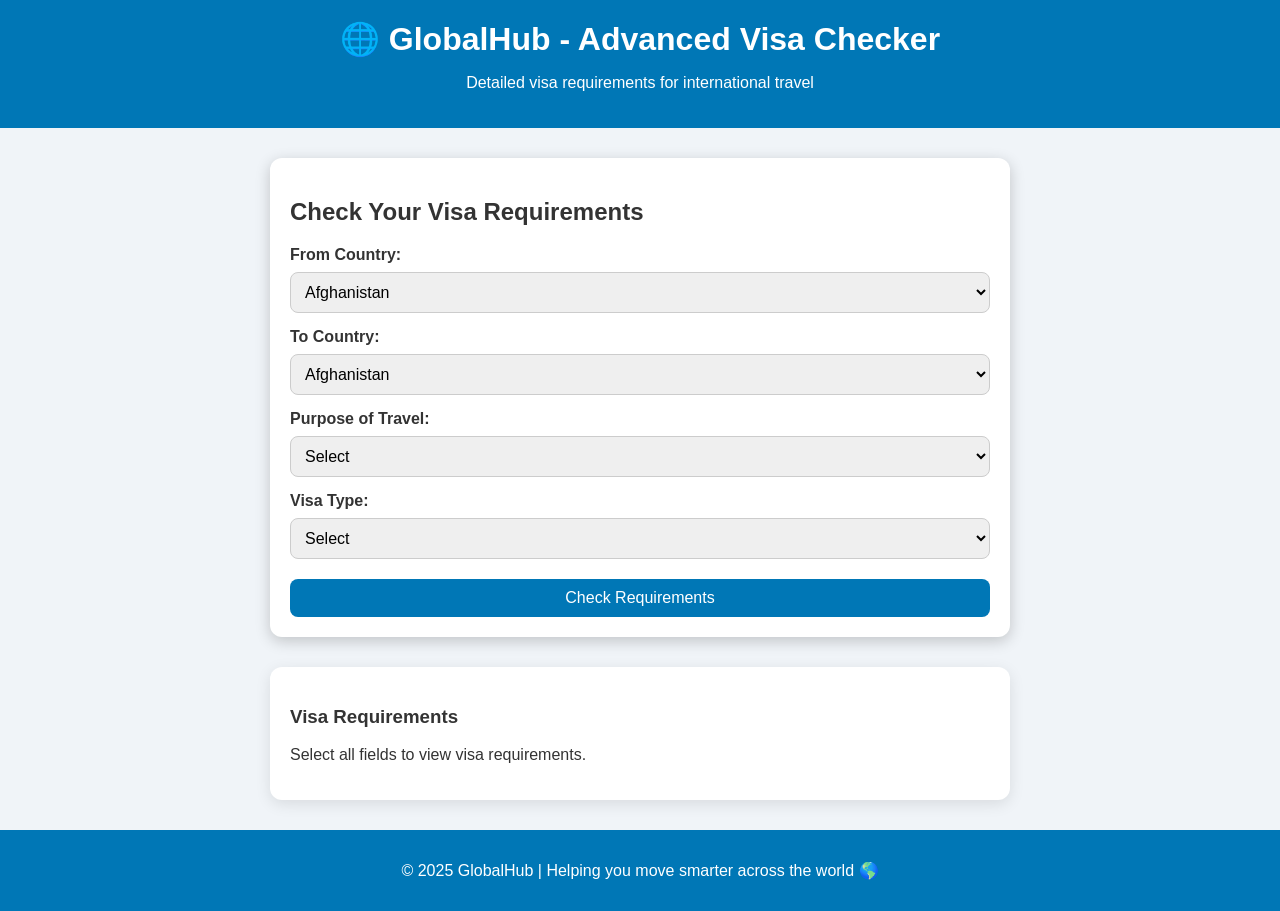
==== index.html @ 23df9233 "Add files via upload" ====
<!DOCTYPE html>
<html lang="en">
<head>
<meta charset="UTF-8">
<meta name="viewport" content="width=device-width, initial-scale=1.0">
<title>GlobalHub - Advanced Visa Checker</title>
<style>
  body { font-family:'Poppins', sans-serif; margin:0; padding:0; background:#f0f4f8; color:#333; }
  header { text-align:center; padding:20px; background:#0077b6; color:white; }
  header h1 { margin:0; }
  section.visa-form { max-width:700px; margin:30px auto; background:white; padding:20px; border-radius:12px; box-shadow:0 4px 15px rgba(0,0,0,0.2);}
  label { display:block; margin-top:15px; font-weight:bold; }
  select, button { width:100%; padding:10px; margin-top:8px; border-radius:8px; border:1px solid #ccc; font-size:16px; }
  button { background:#0077b6; color:white; border:none; cursor:pointer; margin-top:20px; }
  button:hover { background:#023e8a; }
  section.result { max-width:700px; margin:20px auto; background:white; padding:20px; border-radius:12px; box-shadow:0 4px 15px rgba(0,0,0,0.1); }
  ul { margin:10px 0 10px 20px; }
  footer { text-align:center; padding:15px; background:#0077b6; color:white; margin-top:30px; }
</style>
</head>
<body>

<header>
  <h1>🌐 GlobalHub - Advanced Visa Checker</h1>
  <p>Detailed visa requirements for international travel</p>
</header>

<section class="visa-form">
  <h2>Check Your Visa Requirements</h2>
  <form id="visaForm">
    <label for="from">From Country:</label>
    <select id="from"></select>

    <label for="to">To Country:</label>
    <select id="to"></select>

    <label for="purpose">Purpose of Travel:</label>
    <select id="purpose">
      <option value="">Select</option>
      <option value="tourist">Tourist</option>
      <option value="business">Business</option>
      <option value="study">Study</option>
      <option value="work">Work</option>
    </select>

    <label for="visaType">Visa Type:</label>
    <select id="visaType">
      <option value="">Select</option>
      <option value="standard">Standard Visa</option>
      <option value="eVisa">eVisa</option>
      <option value="onArrival">Visa on Arrival</option>
      <option value="visaFree">Visa-Free</option>
    </select>

    <button type="button" onclick="showRequirements()">Check Requirements</button>
  </form>
</section>

<section class="result" id="result">
  <h3>Visa Requirements</h3>
  <p>Select all fields to view visa requirements.</p>
</section>

<footer>
  <p>© 2025 GlobalHub | Helping you move smarter across the world 🌎</p>
</footer>

<script>
  // All countries of the world (195+ countries; shortened here for example)
  const countries = [
    "Afghanistan","Albania","Algeria","Andorra","Angola","Antigua and Barbuda","Argentina","Armenia","Australia","Austria",
    "Azerbaijan","Bahamas","Bahrain","Bangladesh","Barbados","Belarus","Belgium","Belize","Benin","Bhutan",
    "Bolivia","Bosnia and Herzegovina","Botswana","Brazil","Brunei","Bulgaria","Burkina Faso","Burundi","Cabo Verde","Cambodia",
    "Cameroon","Canada","Central African Republic","Chad","Chile","China","Colombia","Comoros","Congo","Costa Rica",
    "Croatia","Cuba","Cyprus","Czech Republic","Denmark","Djibouti","Dominica","Dominican Republic","Ecuador","Egypt",
    "El Salvador","Equatorial Guinea","Eritrea","Estonia","Eswatini","Ethiopia","Fiji","Finland","France","Gabon",
    "Gambia","Georgia","Germany","Ghana","Greece","Grenada","Guatemala","Guinea","Guinea-Bissau","Guyana",
    "Haiti","Honduras","Hungary","Iceland","India","Indonesia","Iran","Iraq","Ireland","Israel",
    "Italy","Jamaica","Japan","Jordan","Kazakhstan","Kenya","Kiribati","Kuwait","Kyrgyzstan","Laos",
    "Latvia","Lebanon","Lesotho","Liberia","Libya","Liechtenstein","Lithuania","Luxembourg","Madagascar","Malawi",
    "Malaysia","Maldives","Mali","Malta","Marshall Islands","Mauritania","Mauritius","Mexico","Micronesia","Moldova",
    "Monaco","Mongolia","Montenegro","Morocco","Mozambique","Myanmar","Namibia","Nauru","Nepal","Netherlands",
    "New Zealand","Nicaragua","Niger","Nigeria","North Korea","North Macedonia","Norway","Oman","Pakistan","Palau",
    "Palestine","Panama","Papua New Guinea","Paraguay","Peru","Philippines","Poland","Portugal","Qatar","Romania",
    "Russia","Rwanda","Saint Kitts and Nevis","Saint Lucia","Saint Vincent and the Grenadines","Samoa","San Marino","Sao Tome and Principe","Saudi Arabia","Senegal",
    "Serbia","Seychelles","Sierra Leone","Singapore","Slovakia","Slovenia","Solomon Islands","Somalia","South Africa","South Korea",
    "South Sudan","Spain","Sri Lanka","Sudan","Suriname","Sweden","Switzerland","Syria","Taiwan","Tajikistan",
    "Tanzania","Thailand","Timor-Leste","Togo","Tonga","Trinidad and Tobago","Tunisia","Turkey","Turkmenistan","Tuvalu",
    "Uganda","Ukraine","United Arab Emirates","United Kingdom","United States","Uruguay","Uzbekistan","Vanuatu","Vatican City","Venezuela",
    "Vietnam","Yemen","Zambia","Zimbabwe"
  ];

  const fromSelect = document.getElementById('from');
  const toSelect = document.getElementById('to');

  countries.forEach(c => {
    fromSelect.innerHTML += `<option value="${c}">${c}</option>`;
    toSelect.innerHTML += `<option value="${c}">${c}</option>`;
  });

  // Sample detailed visa info with place to apply
  const visaData = {
    "India": {
      "United States": {
        "tourist": {
          "standard": { required:true, duration:"6 months", docs:["Passport","Visa Form","Photos","Travel Itinerary","Financial Proof"], processing:"15 days", fees:"$160", place:"US Embassy, New Delhi or Consulates in Mumbai, Chennai, Hyderabad" },
          "eVisa": { required:false, duration:"N/A", docs:[], processing:"N/A", fees:"N/A", place:"N/A" }
        },
        "business": {
          "standard": { required:true, duration:"6 months", docs:["Passport","Business Invitation","Visa Form","Financial Proof"], processing:"15 days", fees:"$160", place:"US Embassy/Consulates" }
        }
      },
      "Nepal": {
        "tourist": {
          "visaFree": { required:false, duration:"90 days", docs:["Passport"], processing:"Immediate", fees:"None", place:"N/A" },
          "onArrival": { required:false, duration:"90 days", docs:["Passport"], processing:"Immediate", fees:"$25", place:"Immigration Desk at Kathmandu Airport" }
        }
      }
    },
    "United States": {
      "India": {
        "tourist": {
          "standard": { required:true, duration:"6 months", docs:["Passport","Visa Form","Photos","Travel Itinerary","Financial Proof"], processing:"15 days", fees:"$160", place:"Indian Embassy, Washington DC or Consulates in NYC, Chicago, San Francisco" }
        }
      }
    }
  };

  function showRequirements() {
    const from = document.getElementById('from').value;
    const to = document.getElementById('to').value;
    const purpose = document.getElementById('purpose').value;
    const visaType = document.getElementById('visaType').value;
    const resultDiv = document.getElementById('result');

    if (from && to && purpose && visaType) {
      let data = visaData[from] && visaData[from][to] && visaData[from][to][purpose] && visaData[from][to][purpose][visaType];
      
      if (!data) {
        resultDiv.innerHTML = `<p style="color:red;">⚠️ No specific visa data available for ${from} → ${to} (${purpose}, ${visaType}). Showing general requirements.</p>
        <ul>
          <li>Valid Passport (minimum 6 months validity)</li>
          <li>Completed Visa Application Form</li>
          <li>Recent Passport-size Photographs</li>
          <li>Proof of Financial Means</li>
          <li>Travel Insurance Coverage</li>
          <li>Place to Apply: Embassy/Consulate of the destination country</li>
        </ul>`;
        return;
      }

      resultDiv.innerHTML = `
        <h3>${purpose.charAt(0).toUpperCase() + purpose.slice(1)} - ${visaType} Visa from ${from} → ${to}</h3>
        <ul>
          <li>Visa Required: ${data.required ? "Yes" : "No"}</li>
          <li>Duration of Stay: ${data.duration}</li>
          <li>Documents Required: ${data.docs.join(", ")}</li>
          <li>Processing Time: ${data.processing}</li>
          <li>Visa Fees: ${data.fees}</li>
          <li>Place to Apply Visa: ${data.place}</li>
        </ul>
      `;
    } else {
      resultDiv.innerHTML = "<p style='color:red;'>⚠️ Please select all fields to view visa requirements.</p>";
    }
  }
</script>

</body>
</html>
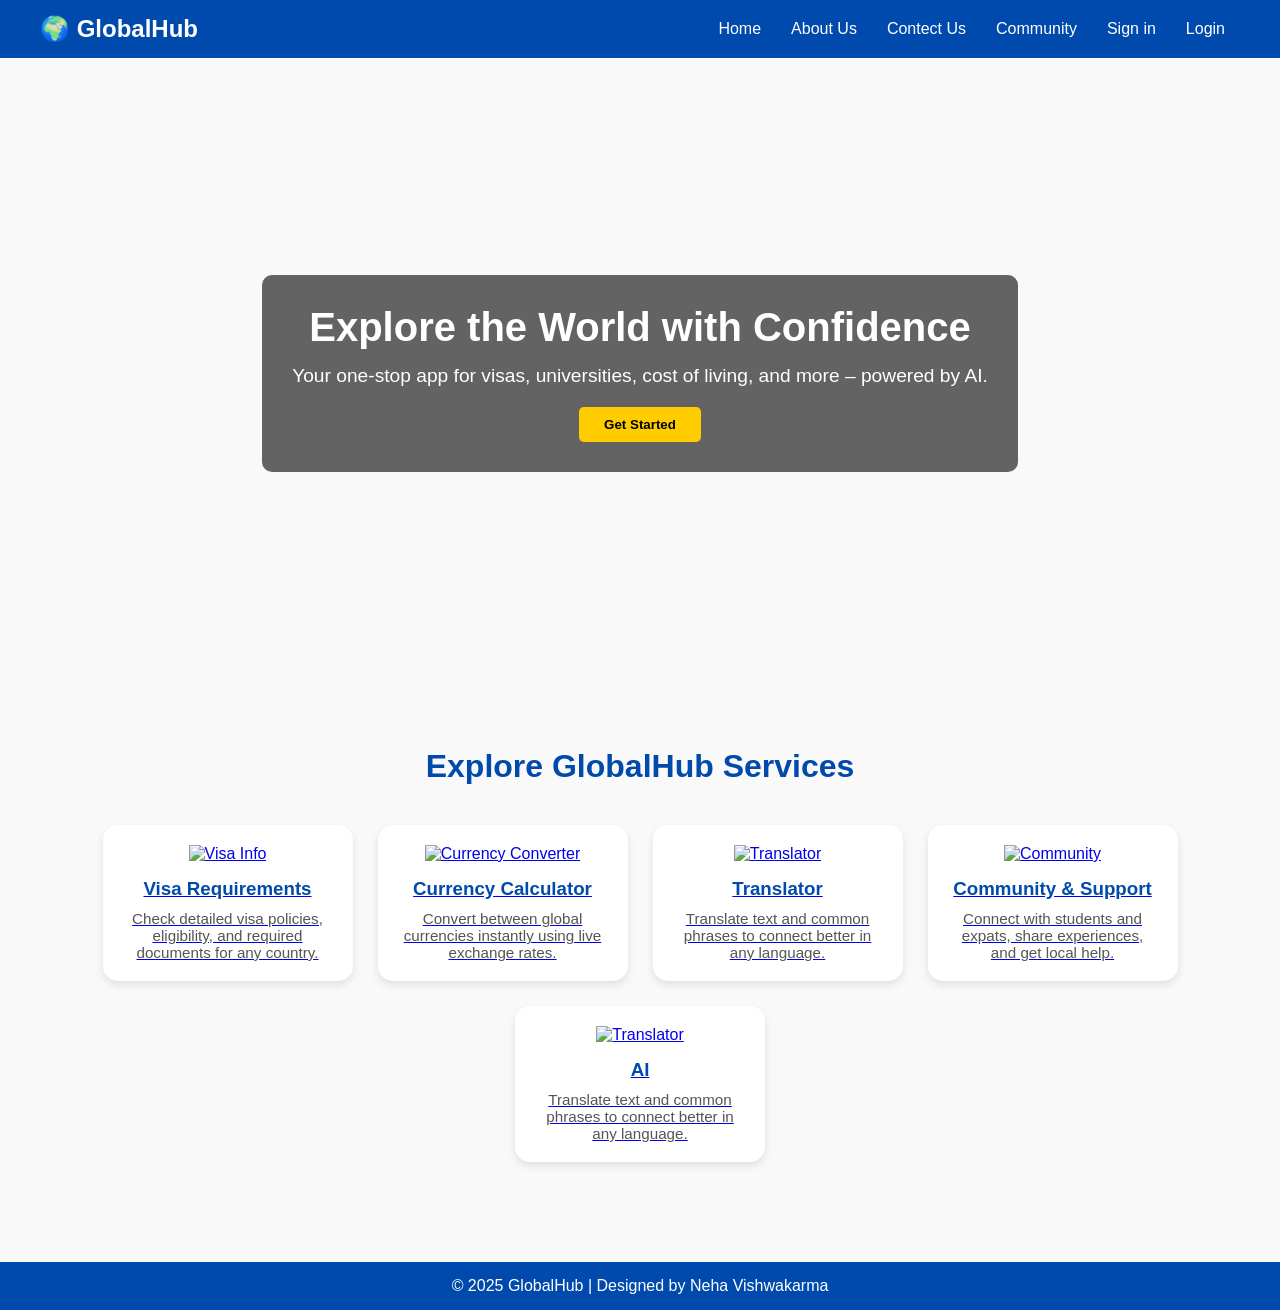
==== commit 78deee01: "Rename Index-home.html to index.html" ====
--- a/index.html
+++ b/index.html
@@ -1,170 +1,94 @@
 <!DOCTYPE html>
 <html lang="en">
 <head>
-<meta charset="UTF-8">
-<meta name="viewport" content="width=device-width, initial-scale=1.0">
-<title>GlobalHub - Advanced Visa Checker</title>
-<style>
-  body { font-family:'Poppins', sans-serif; margin:0; padding:0; background:#f0f4f8; color:#333; }
-  header { text-align:center; padding:20px; background:#0077b6; color:white; }
-  header h1 { margin:0; }
-  section.visa-form { max-width:700px; margin:30px auto; background:white; padding:20px; border-radius:12px; box-shadow:0 4px 15px rgba(0,0,0,0.2);}
-  label { display:block; margin-top:15px; font-weight:bold; }
-  select, button { width:100%; padding:10px; margin-top:8px; border-radius:8px; border:1px solid #ccc; font-size:16px; }
-  button { background:#0077b6; color:white; border:none; cursor:pointer; margin-top:20px; }
-  button:hover { background:#023e8a; }
-  section.result { max-width:700px; margin:20px auto; background:white; padding:20px; border-radius:12px; box-shadow:0 4px 15px rgba(0,0,0,0.1); }
-  ul { margin:10px 0 10px 20px; }
-  footer { text-align:center; padding:15px; background:#0077b6; color:white; margin-top:30px; }
-</style>
+  <meta charset="UTF-8">
+  <meta name="viewport" content="width=device-width, initial-scale=1.0">
+  <title>GlobalHub – Your Gateway to the World</title>
+  <link rel="stylesheet" href="style.css">
 </head>
+
 <body>
 
-<header>
-  <h1>🌐 GlobalHub - Advanced Visa Checker</h1>
-  <p>Detailed visa requirements for international travel</p>
-</header>
+  <!-- Navigation Bar -->
+  <header>
+    <div class="logo">🌍 GlobalHub</div>
+    <nav>
+      <ul>
+        <li><a href="home.html">Home</a></li>
+        <li><a href="aboutUs.html">About Us</a></li>
+        <li><a href="contectUs.html">Contect Us</a></li>
+        <li><a href="Community.html">Community</a></li>
+        <li><a href="signIn.html">Sign in</a></li>
+        <li><a href="login.html">Login</a></li>
+      </ul>
+    </nav>
+  </header>
 
-<section class="visa-form">
-  <h2>Check Your Visa Requirements</h2>
-  <form id="visaForm">
-    <label for="from">From Country:</label>
-    <select id="from"></select>
+  <!-- Hero Section -->
+ <section class="hero">
+  <div class="hero-text">
+    <h1>Explore the World with Confidence</h1>
+    <p>Your one-stop app for visas, universities, cost of living, and more – powered by AI.</p>
+    
+    <a href="dashboard.html">
+      <button class="cta">Get Started</button>
+    </a>
 
-    <label for="to">To Country:</label>
-    <select id="to"></select>
-
-    <label for="purpose">Purpose of Travel:</label>
-    <select id="purpose">
-      <option value="">Select</option>
-      <option value="tourist">Tourist</option>
-      <option value="business">Business</option>
-      <option value="study">Study</option>
-      <option value="work">Work</option>
-    </select>
-
-    <label for="visaType">Visa Type:</label>
-    <select id="visaType">
-      <option value="">Select</option>
-      <option value="standard">Standard Visa</option>
-      <option value="eVisa">eVisa</option>
-      <option value="onArrival">Visa on Arrival</option>
-      <option value="visaFree">Visa-Free</option>
-    </select>
-
-    <button type="button" onclick="showRequirements()">Check Requirements</button>
-  </form>
+  </div>
 </section>
 
-<section class="result" id="result">
-  <h3>Visa Requirements</h3>
-  <p>Select all fields to view visa requirements.</p>
-</section>
+  <!-- Feature Section -->
+  <section class="features">
+    <h2>Explore GlobalHub Services</h2>
 
-<footer>
-  <p>© 2025 GlobalHub | Helping you move smarter across the world 🌎</p>
-</footer>
+    <div class="feature-container">
 
-<script>
-  // All countries of the world (195+ countries; shortened here for example)
-  const countries = [
-    "Afghanistan","Albania","Algeria","Andorra","Angola","Antigua and Barbuda","Argentina","Armenia","Australia","Austria",
-    "Azerbaijan","Bahamas","Bahrain","Bangladesh","Barbados","Belarus","Belgium","Belize","Benin","Bhutan",
-    "Bolivia","Bosnia and Herzegovina","Botswana","Brazil","Brunei","Bulgaria","Burkina Faso","Burundi","Cabo Verde","Cambodia",
-    "Cameroon","Canada","Central African Republic","Chad","Chile","China","Colombia","Comoros","Congo","Costa Rica",
-    "Croatia","Cuba","Cyprus","Czech Republic","Denmark","Djibouti","Dominica","Dominican Republic","Ecuador","Egypt",
-    "El Salvador","Equatorial Guinea","Eritrea","Estonia","Eswatini","Ethiopia","Fiji","Finland","France","Gabon",
-    "Gambia","Georgia","Germany","Ghana","Greece","Grenada","Guatemala","Guinea","Guinea-Bissau","Guyana",
-    "Haiti","Honduras","Hungary","Iceland","India","Indonesia","Iran","Iraq","Ireland","Israel",
-    "Italy","Jamaica","Japan","Jordan","Kazakhstan","Kenya","Kiribati","Kuwait","Kyrgyzstan","Laos",
-    "Latvia","Lebanon","Lesotho","Liberia","Libya","Liechtenstein","Lithuania","Luxembourg","Madagascar","Malawi",
-    "Malaysia","Maldives","Mali","Malta","Marshall Islands","Mauritania","Mauritius","Mexico","Micronesia","Moldova",
-    "Monaco","Mongolia","Montenegro","Morocco","Mozambique","Myanmar","Namibia","Nauru","Nepal","Netherlands",
-    "New Zealand","Nicaragua","Niger","Nigeria","North Korea","North Macedonia","Norway","Oman","Pakistan","Palau",
-    "Palestine","Panama","Papua New Guinea","Paraguay","Peru","Philippines","Poland","Portugal","Qatar","Romania",
-    "Russia","Rwanda","Saint Kitts and Nevis","Saint Lucia","Saint Vincent and the Grenadines","Samoa","San Marino","Sao Tome and Principe","Saudi Arabia","Senegal",
-    "Serbia","Seychelles","Sierra Leone","Singapore","Slovakia","Slovenia","Solomon Islands","Somalia","South Africa","South Korea",
-    "South Sudan","Spain","Sri Lanka","Sudan","Suriname","Sweden","Switzerland","Syria","Taiwan","Tajikistan",
-    "Tanzania","Thailand","Timor-Leste","Togo","Tonga","Trinidad and Tobago","Tunisia","Turkey","Turkmenistan","Tuvalu",
-    "Uganda","Ukraine","United Arab Emirates","United Kingdom","United States","Uruguay","Uzbekistan","Vanuatu","Vatican City","Venezuela",
-    "Vietnam","Yemen","Zambia","Zimbabwe"
-  ];
+      <a href="index.html">
+        <div class="feature-card">
+          <img src="https://cdn-icons-png.flaticon.com/512/684/684908.png" alt="Visa Info">
+          <h3>Visa Requirements</h3>
+          <p>Check detailed visa policies, eligibility, and required documents for any country.</p>
+        </div>
+      </a>
 
-  const fromSelect = document.getElementById('from');
-  const toSelect = document.getElementById('to');
+      <a href="calculator.html">
+        <div class="feature-card">
+          <img src="https://cdn-icons-png.flaticon.com/512/2331/2331947.png" alt="Currency Converter">
+          <h3>Currency Calculator</h3>
+          <p>Convert between global currencies instantly using live exchange rates.</p>
+        </div>
+      </a>
 
-  countries.forEach(c => {
-    fromSelect.innerHTML += `<option value="${c}">${c}</option>`;
-    toSelect.innerHTML += `<option value="${c}">${c}</option>`;
-  });
+      <a href="Translator.html">
+        <div class="feature-card">
+          <img src="https://cdn-icons-png.flaticon.com/512/3233/3233499.png" alt="Translator">
+          <h3>Translator</h3>
+          <p>Translate text and common phrases to connect better in any language.</p>
+        </div>
+      </a>
 
-  // Sample detailed visa info with place to apply
-  const visaData = {
-    "India": {
-      "United States": {
-        "tourist": {
-          "standard": { required:true, duration:"6 months", docs:["Passport","Visa Form","Photos","Travel Itinerary","Financial Proof"], processing:"15 days", fees:"$160", place:"US Embassy, New Delhi or Consulates in Mumbai, Chennai, Hyderabad" },
-          "eVisa": { required:false, duration:"N/A", docs:[], processing:"N/A", fees:"N/A", place:"N/A" }
-        },
-        "business": {
-          "standard": { required:true, duration:"6 months", docs:["Passport","Business Invitation","Visa Form","Financial Proof"], processing:"15 days", fees:"$160", place:"US Embassy/Consulates" }
-        }
-      },
-      "Nepal": {
-        "tourist": {
-          "visaFree": { required:false, duration:"90 days", docs:["Passport"], processing:"Immediate", fees:"None", place:"N/A" },
-          "onArrival": { required:false, duration:"90 days", docs:["Passport"], processing:"Immediate", fees:"$25", place:"Immigration Desk at Kathmandu Airport" }
-        }
-      }
-    },
-    "United States": {
-      "India": {
-        "tourist": {
-          "standard": { required:true, duration:"6 months", docs:["Passport","Visa Form","Photos","Travel Itinerary","Financial Proof"], processing:"15 days", fees:"$160", place:"Indian Embassy, Washington DC or Consulates in NYC, Chicago, San Francisco" }
-        }
-      }
-    }
-  };
+      <a href="Community.html">
+        <div class="feature-card">
+          <img src="https://cdn-icons-png.flaticon.com/512/3176/3176363.png" alt="Community">
+          <h3>Community & Support</h3>
+          <p>Connect with students and expats, share experiences, and get local help.</p>
+        </div>
+      </a>
 
-  function showRequirements() {
-    const from = document.getElementById('from').value;
-    const to = document.getElementById('to').value;
-    const purpose = document.getElementById('purpose').value;
-    const visaType = document.getElementById('visaType').value;
-    const resultDiv = document.getElementById('result');
+       <a href="AI.html">
+        <div class="feature-card">
+          <img src="https://cdn-icons-png.flaticon.com/512/3233/3233499.png" alt="Translator">
+          <h3>AI </h3>
+          <p>Translate text and common phrases to connect better in any language.</p>
+        </div>
+      </a>
+    </div>
+  </section>
 
-    if (from && to && purpose && visaType) {
-      let data = visaData[from] && visaData[from][to] && visaData[from][to][purpose] && visaData[from][to][purpose][visaType];
-      
-      if (!data) {
-        resultDiv.innerHTML = `<p style="color:red;">⚠️ No specific visa data available for ${from} → ${to} (${purpose}, ${visaType}). Showing general requirements.</p>
-        <ul>
-          <li>Valid Passport (minimum 6 months validity)</li>
-          <li>Completed Visa Application Form</li>
-          <li>Recent Passport-size Photographs</li>
-          <li>Proof of Financial Means</li>
-          <li>Travel Insurance Coverage</li>
-          <li>Place to Apply: Embassy/Consulate of the destination country</li>
-        </ul>`;
-        return;
-      }
-
-      resultDiv.innerHTML = `
-        <h3>${purpose.charAt(0).toUpperCase() + purpose.slice(1)} - ${visaType} Visa from ${from} → ${to}</h3>
-        <ul>
-          <li>Visa Required: ${data.required ? "Yes" : "No"}</li>
-          <li>Duration of Stay: ${data.duration}</li>
-          <li>Documents Required: ${data.docs.join(", ")}</li>
-          <li>Processing Time: ${data.processing}</li>
-          <li>Visa Fees: ${data.fees}</li>
-          <li>Place to Apply Visa: ${data.place}</li>
-        </ul>
-      `;
-    } else {
-      resultDiv.innerHTML = "<p style='color:red;'>⚠️ Please select all fields to view visa requirements.</p>";
-    }
-  }
-</script>
+  <!-- Footer -->
+  <footer>
+    <p>© 2025 GlobalHub | Designed by Neha Vishwakarma</p>
+  </footer>
 
 </body>
 </html>
--- a/style.css
+++ b/style.css
@@ -0,0 +1,142 @@
+/* Global Styles */
+* {
+  margin: 0;
+  padding: 0;
+  box-sizing: border-box;
+  font-family: 'Poppins', sans-serif;
+}
+
+body {
+  background-color: #f9f9f9;
+  color: #333;
+}
+
+/* Header */
+header {
+  background-color: #004aad;
+  color: #fff;
+  display: flex;
+  justify-content: space-between;
+  align-items: center;
+  padding: 15px 40px;
+}
+
+.logo {
+  font-size: 1.5rem;
+  font-weight: bold;
+}
+
+nav ul {
+  display: flex;
+  list-style: none;
+}
+
+nav ul li {
+  margin: 0 15px;
+}
+
+nav ul li a {
+  color: #fff;
+  text-decoration: none;
+  font-weight: 500;
+}
+
+nav ul li a:hover {
+  text-decoration: underline;
+}
+
+/* Hero Section */
+.hero {
+  background: url('https://images.unsplash.com/photo-1507525428034-b723cf961d3e') no-repeat center center/cover;
+  height: 70vh;
+  display: flex;
+  align-items: center;
+  justify-content: center;
+  color: white;
+  text-align: center;
+}
+
+.hero-text {
+  background-color: rgba(0, 0, 0, 0.6);
+  padding: 30px;
+  border-radius: 10px;
+}
+
+.hero h1 {
+  font-size: 2.5rem;
+  margin-bottom: 15px;
+}
+
+.hero p {
+  font-size: 1.2rem;
+  margin-bottom: 20px;
+}
+
+.cta {
+  background-color: #ffcc00;
+  border: none;
+  padding: 10px 25px;
+  border-radius: 5px;
+  cursor: pointer;
+  font-weight: bold;
+}
+
+.cta:hover {
+  background-color: #ffdb4d;
+}
+
+/* Features Section */
+.features {
+  text-align: center;
+  padding: 60px 20px;
+}
+
+.features h2 {
+  margin-bottom: 40px;
+  font-size: 2rem;
+  color: #004aad;
+}
+
+.feature-container {
+  display: flex;
+  justify-content: center;
+  flex-wrap: wrap;
+  gap: 25px;
+}
+
+.feature-card {
+  background-color: #fff;
+  width: 250px;
+  padding: 20px;
+  border-radius: 15px;
+  box-shadow: 0 4px 8px rgba(0,0,0,0.1);
+  transition: transform 0.3s ease;
+}
+
+.feature-card:hover {
+  transform: translateY(-10px);
+}
+
+.feature-card img {
+  width: 60px;
+  margin-bottom: 15px;
+}
+
+.feature-card h3 {
+  color: #004aad;
+  margin-bottom: 10px;
+}
+
+.feature-card p {
+  font-size: 0.95rem;
+  color: #555;
+}
+
+/* Footer */
+footer {
+  background-color: #004aad;
+  color: #fff;
+  text-align: center;
+  padding: 15px;
+  margin-top: 40px;
+}
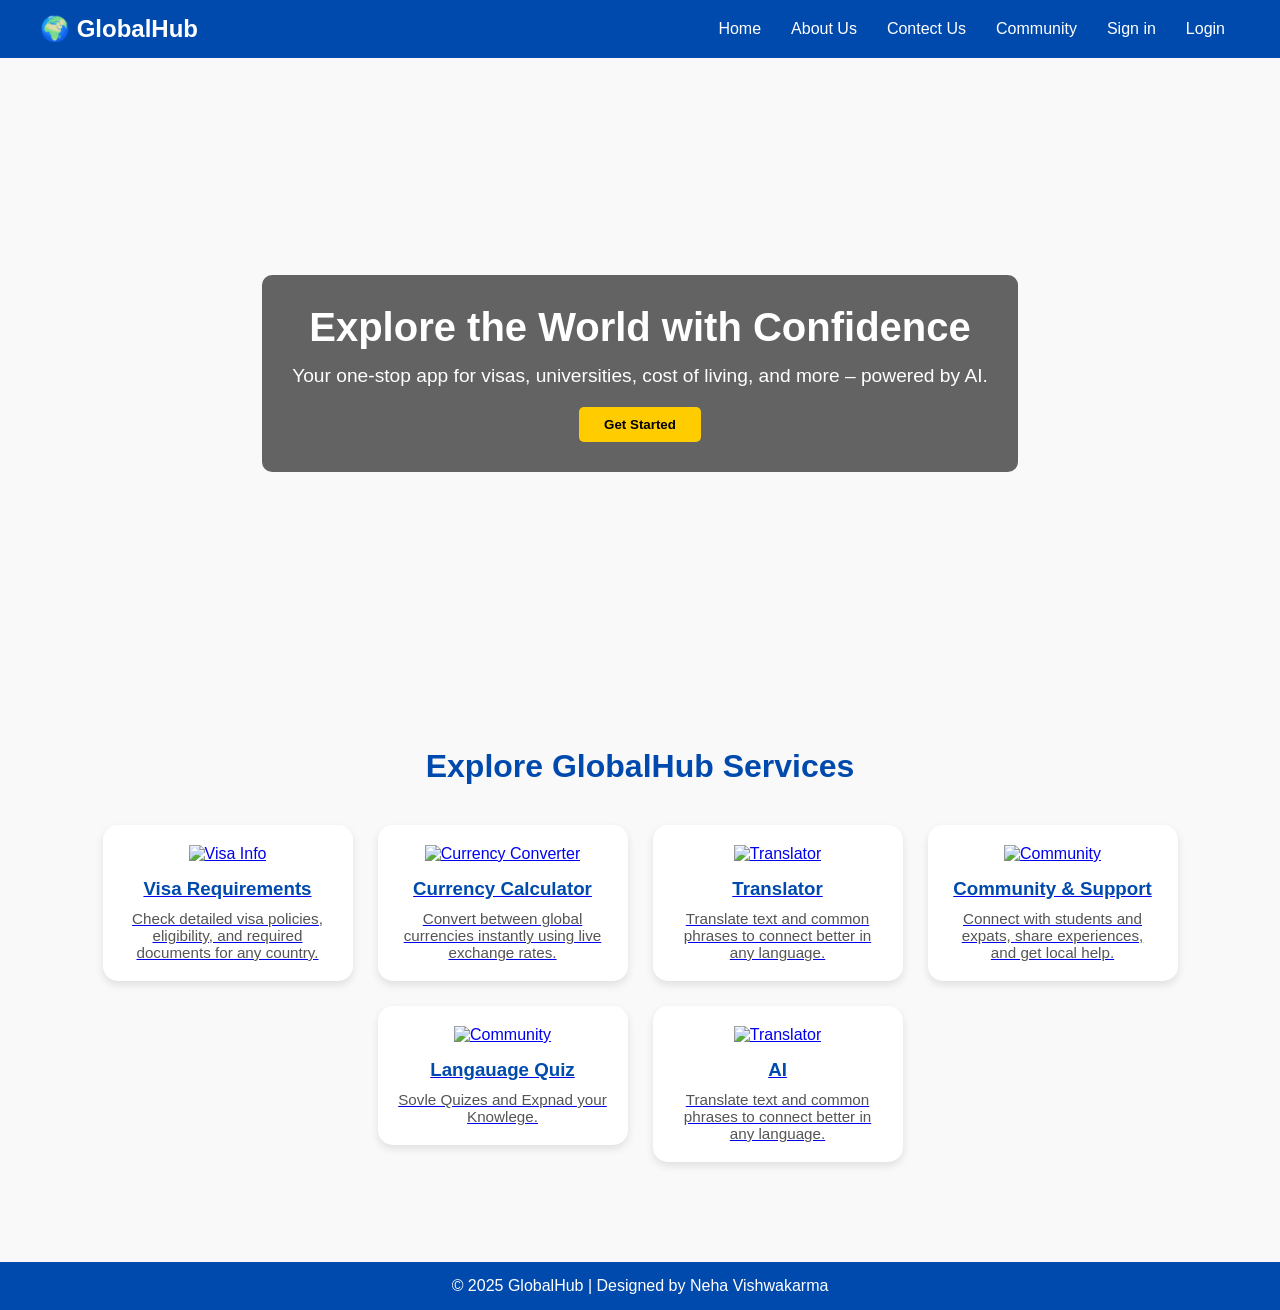
==== commit 6d276767: "Update index.html" ====
--- a/index.html
+++ b/index.html
@@ -43,7 +43,7 @@
 
     <div class="feature-container">
 
-      <a href="index.html">
+      <a href="visa.html">
         <div class="feature-card">
           <img src="https://cdn-icons-png.flaticon.com/512/684/684908.png" alt="Visa Info">
           <h3>Visa Requirements</h3>
@@ -74,7 +74,13 @@
           <p>Connect with students and expats, share experiences, and get local help.</p>
         </div>
       </a>
-
+<a href="language.html">
+        <div class="feature-card">
+          <img src="https://cdn-icons-png.flaticon.com/512/3176/3176363.png" alt="Community">
+          <h3>Langauage Quiz</h3>
+          <p>Sovle Quizes and Expnad your Knowlege.</p>
+        </div>
+      </a>
        <a href="AI.html">
         <div class="feature-card">
           <img src="https://cdn-icons-png.flaticon.com/512/3233/3233499.png" alt="Translator">
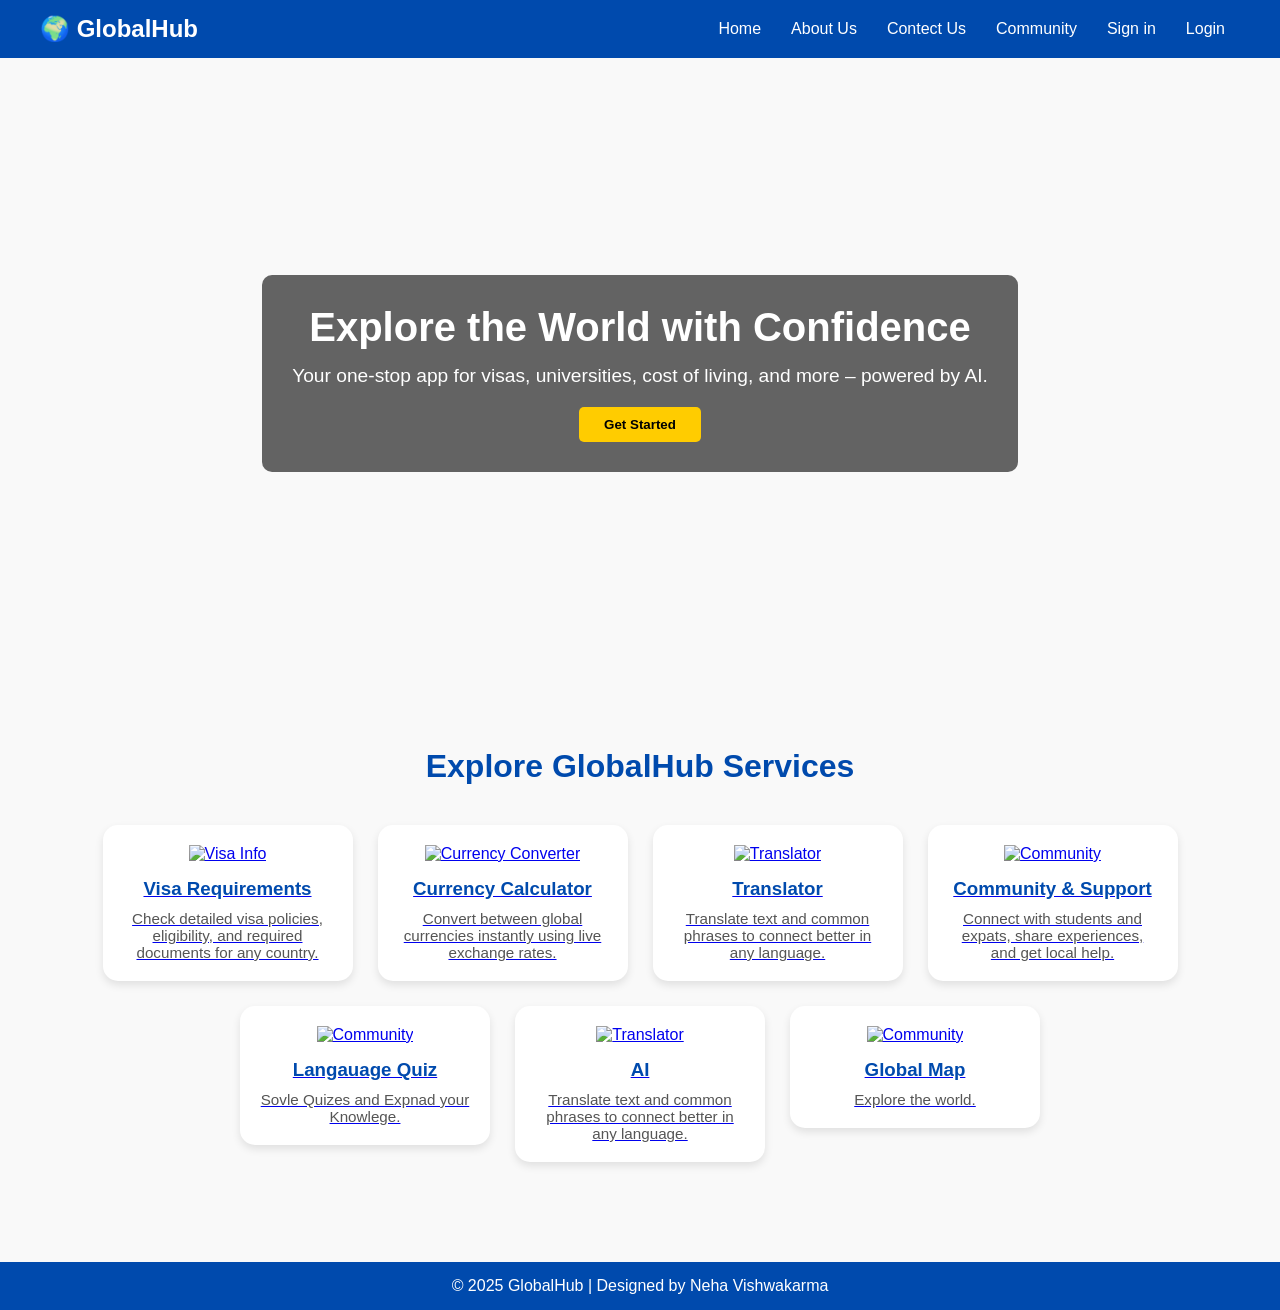
==== commit 0661939e: "Update index.html" ====
--- a/index.html
+++ b/index.html
@@ -88,6 +88,13 @@
           <p>Translate text and common phrases to connect better in any language.</p>
         </div>
       </a>
+       <a href="map.html">
+        <div class="feature-card">
+          <img src="https://cdn-icons-png.flaticon.com/512/3176/3176363.png" alt="Community">
+          <h3>Global Map</h3>
+          <p>Explore the world.</p>
+        </div>
+      </a>
     </div>
   </section>
 
